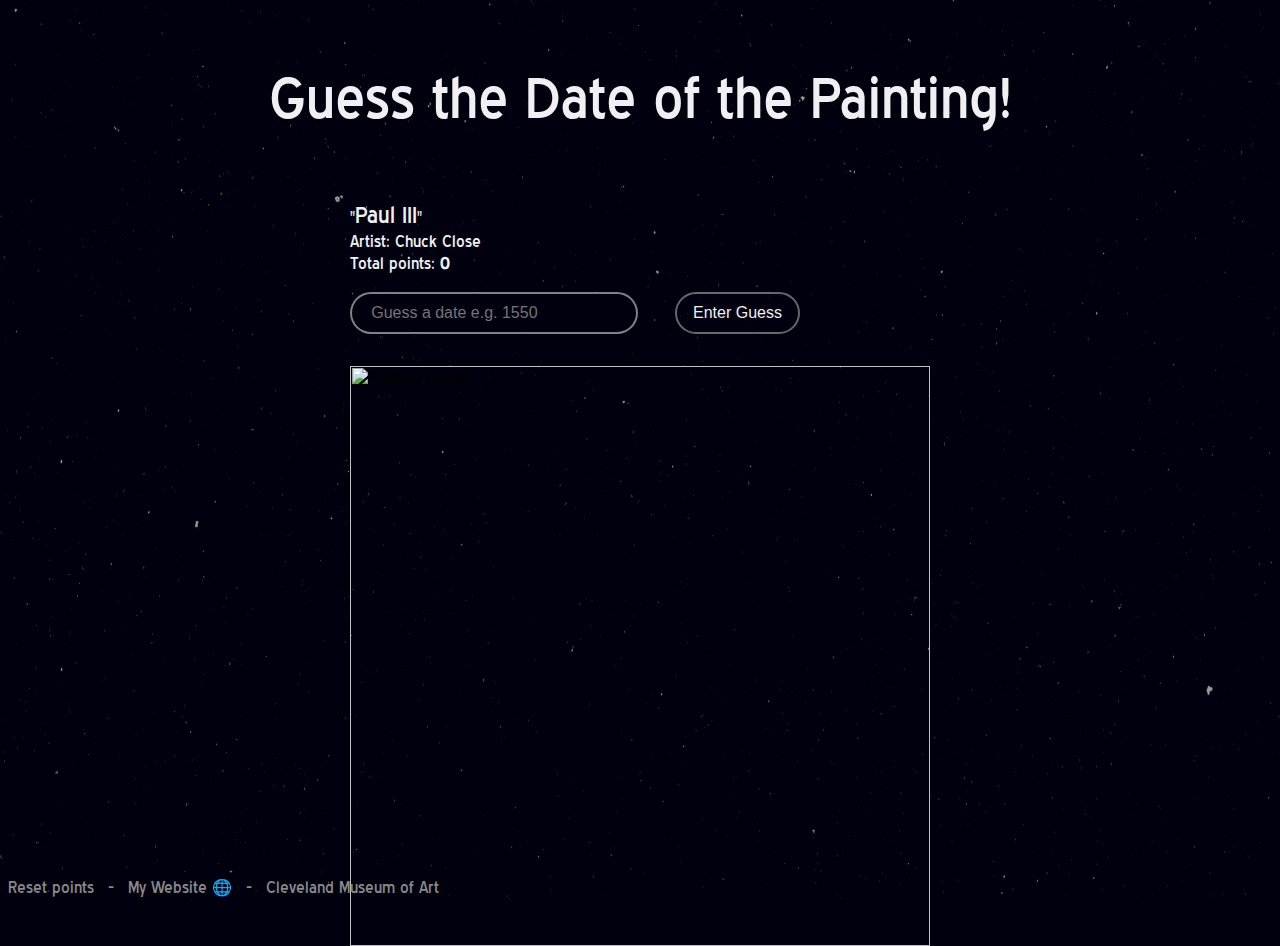
==== main.html @ 28797d25 "Add files via upload" ====
<html>
	<header>
		<title>Art Site</title>
		<link rel='icon' href='art_icon.png' type="image/x-icon">
		<link rel="stylesheet" type="text/css" href="style.css">
		<script src="https://ajax.googleapis.com/ajax/libs/jquery/3.7.1/jquery.min.js"></script>
		<script src="art_data"></script>
		<script type='text/javascript'>
				let points = 0;
				try {
					points = Number(localStorage.getItem("points"));
				} catch (err) {
					console.log(err);
				}
				//save points to local storage before close tab
				window.onbeforeunload = function () {
					localStorage.setItem("points", points + "");
				};
				
				addEventListener("DOMContentLoaded", (event) => {
					document.getElementById("points").innerHTML = points + "";
				});

				let maxPoints = 100;
				let maxDiff = 600;
				let names = [];
				let artists = [];
				let dates = [];
				let img = [];
				let l = data.split('\n');
				let guessing = true;
				let originalImageWidth;
				
				for (let i = 0; i < l.length; i++) {
					let z = l[i].split('$');
					names.push(z[0]);
					let a = (z[1].includes('(')) ? z[1].substring(0,z[1].indexOf('(')) : z[1];
					artists.push(a.replace('�','-'));
					let d = (z[2].includes('-')) ? z[2].substring(0,z[2].indexOf('-')) : z[2];
					dates.push(d.replace('c. ','').replace('s',''));
					img.push(z[3]);
				}
				
				window.onload = function() {
					changeImageRandom();
					guessing = true;
				};
				
				let imgs = [
				'https://piction.clevelandart.org/cma/ump.di?e=07C6C3BD862A388EB1568E5747C30719D27E32B5AFAC31E05C8A1BA401B966B0&s=24247294&se=2123433717&v=3&f=%5Cd2087%5Cu284320872%5C1945.24_o5.jpg',
				'https://piction.clevelandart.org/cma/ump.di?e=8FB760F48169EFA20FFF38E32EA672CF91ED0AC2A0A5A745830D9A483C55C284&s=24247294&se=340663891&v=4&f=1943.60_o5.jpg',
				'https://piction.clevelandart.org/cma/ump.di?e=90B4F78C2143C17775026F29F14EF6902C1921249A095EA265A0542028525BAB&s=24247294&se=1905716243&v=0&f=1951.355_o5.jpg'
				];
				
				let i = 0;
				
				function toggleGuessing(value) {
					guessing = value;
					if (guessing) {
						document.getElementById('random').style.display = 'none';
						document.getElementById('checkDate').style.display = 'inline';
					} else {
						document.getElementById('random').style.display = 'inline';
						document.getElementById('checkDate').style.display = 'none';
					}
				}
				
				function changeImage(d) {
					document.getElementById('result').innerHTML = '';
					i = ((i + d) % names.length < 0) ? names.length - 1 : (i + d) % names.length;
					setElements(i);
					toggleGuessing(true);
				}
				
				function changeImageRandom() {
					let t = 800;
					originalImageWidth = $("#image").width();
					$( "#image" ).hide().slideDown({duration: t*0.5, queue: false});
					$("#image").css('opacity', '0');
					$( "#image" ).fadeTo(t, 1);
					document.getElementById('result').innerHTML = '';
					document.getElementById('player-date').innerHTML = '';
					document.getElementById('actual-date').innerHTML = '';
					document.getElementById('addition').innerHTML = '';
					i = Math.floor(Math.random()*names.length);
					setElements(i);
					document.getElementById('random').style.display = 'inline';
					toggleGuessing(true);
					document.getElementById('textbox').value = '';
				}
				
				function setElements(i) {
					document.getElementById('name').innerHTML = names[i];
					document.getElementById('artist').innerHTML = artists[i];
					document.getElementById('date').innerHTML = '';
					//document.getElementById('var').innerHTML = i;
					document.getElementById('image').src = img[i];
				}
				
				function isNumeric(str) {
					if (typeof str != "string") return false;
					return !isNaN(str) && !isNaN(parseFloat(str));
				}
				
				function checkDate() {
					let tb = document.getElementById('textbox');
					let rs = document.getElementById('result');
					let guess = tb.value.trim();
					//-- guess needs to be number
					if (!isNumeric(guess)) return;
					
					let actual = dates[i];
					let player_date = document.getElementById('player-date');
					let actual_date = document.getElementById('actual-date');
					let additional_points = document.getElementById('addition');
					let pointsGained = Math.round(getPoints(guess, actual) * 10) / 10;
					if (pointsGained == 200) {
						rs.innerHTML = pointsGained + ' points! Perfect Guess!';
					} else {
						rs.innerHTML = pointsGained + ' points! (Off by ' + Math.abs(guess - actual) + ' years)';
					}
					player_date.innerHTML = "Date guessed: " + guess;
					actual_date.innerHTML = "✪ Actual date: " + actual;
					additional_points.innerHTML = "+" + pointsGained;
					points += pointsGained;
					points = Math.round(points * 10) / 10;
					document.getElementById('points').innerHTML = points + '';
					document.getElementById('date').innerHTML = "Date: " + dates[i];
					toggleGuessing(false);
				}
				
				function getPoints(guess, actual) {
					let x = Math.abs(guess - actual);
					if (guess == actual) {
						return 200;
					}
					return maxPoints * (2.7182**((-1 / (20 * maxDiff)) * (x**2)));
				}
			
			
		</script>
	</header>
	
	<body>
		<img src="texture.png" style="position: absolute; left: 0; top: 0; width: 100%; height: 100%; opacity: 0.6; user-drag: none; -webkit-user-drag: none; user-select: none; -moz-user-select: none; -webkit-user-select: none; -ms-user-select: none; z-index: -1;">
		<h1 id="big-text"><center>Guess the Date of the Painting!</center></h1>
		<div id="content">
			<div id="painting-info">
				<div id="painting-text">
					<p>"<span id='name'></span>"</p>		
					<p>Artist: <span id='artist'>Conrad Marca-Relli</span></p>		
					<p id='date'></p>
					<p>Total points: <b id='points'>0</b> <b><span id="addition" style="color: rgb(120, 120, 120); margin-left: 0.2rem;"></span></b></p>
					
					<input id='textbox' type='text' placeholder='Guess a date e.g. 1550'>
					<button title='Enter guess' id='checkDate' class='button' onClick='checkDate()'>Enter Guess</button>
					<button title='Pick a random painting' id='random' class="button" onClick='changeImageRandom()'>Next</button>
					<p id="player-date"></p>
					<p id="actual-date" style="color: rgb(220, 220, 240);"></p>
					<p id='result' style="margin-bottom: 1rem;"></p>
				</div>
				<img id='image' alt='Painting Image'>
			</div>
		</div>
	</body>
	
	<footer>
		<p class="footer-stuff" id='reset-points' onClick='points = 0; document.getElementById("points").innerHTML = points + ""; changeImageRandom();'>Reset points</p>
		<p class="footer-stuff">⁃</p>
		<a class="footer-stuff" target="_blank" href="https://max-7777.github.io/max-site/index.html">My Website 🌐</a>
		<p class="footer-stuff">⁃</p>
		<a class="footer-stuff" href="https://www.clevelandart.org/" target="_blank">Cleveland Museum of Art</a> 
	</footer>


</html>
---- style.css ----
:root {
	--offwhite: #f0f0f2; 
}

body {
	margin: 0;
	padding: 0;
	background-color: #01000f;
	font-family: font4;
}

@font-face {
	font-family: font;
	src: url('Roboto-Regular.ttf');
}

@font-face {
	font-family: font2;
	src: url('Alte-Regular.ttf');
}

@font-face {
	font-family: font2-bold;
	src: url('Alte-Bold.ttf');
}

@font-face {
	font-family: font3;
	src: url('font.ttf');
}

@font-face {
	font-family: font4;
	src: url('blue_highway_rg.otf');
}

p {
	font-family: font4;
	font-size: 16px;
	margin: 0.2rem 0 0.2rem 0;
	color: var(--offwhite);
}

b {
	font-size: 16px;
}

h1 {
	font-weight: normal;
	font-size: 30px;
	color: var(--offwhite);
}

h3 {
	font-size: 30px;
	font-weight: normal;
	padding: 0px;
	margin-top: 10px;
	margin-bottom: 10px;
	margin-left: 0px;
}

img {
	display: block;
	padding: 0px;
	margin: 0px;
}

input {
	height: 30px;
	width: 18rem;
	margin: 1rem 2rem 1rem 0;
	padding: 1.2rem;
	border-radius: 100px;
	background-color: #01000f;
	border: 3px solid rgba(255, 255, 255, 0.4);
	color: var(--offwhite);
	font-size: 16px;
	
	border: 2px solid rgba(255, 255, 255, 0.5);
	-webkit-transition: 0.5s;
	transition: 0.5s;
	outline: none;
}

input:focus {
	border: 2px solid #fff;
}

button {
	cursor: pointer;
	margin: 10px;
	margin-left: 0px;
	height: 30px;
	display: inline-block;
	height: 42px;
	margin: 1rem 2rem 1rem 0;
	padding: 0 1rem 0 1rem;
	border-radius: 100px;
	background-color: rgba(0,0,0,0);
	border: 2px solid rgba(255, 255, 255, 0.4);
	color: var(--offwhite);
	font-size: 16px;
}

button:hover {
	border: 2px solid #fff;
}

.var {
	margin: 0px;
}

.sep {
	margin: 5px;
}

h1 {
	margin: 5px;
}

.title {
	margin: auto;
	text-align: center;
}

#big-text {
	margin-top: 4rem;
	margin-bottom: 4rem;
	font-size: 3.5rem;
}

#painting-info {
	display: inline-block;
	text-align: left;
}

#content {
	text-align: center;
}

#image {
	width: auto;
	height: 580px;
}

#painting-text {
	margin-top: 0.4rem;
}

#name {
	font-size: 1.4rem;
}

footer {
	position: absolute;
	bottom: 0rem;
	left: 0rem;
}

#reset-points {
}

.footer-stuff {
	display: inline-block;
	color: #888;
	margin-left: 0.5rem;
	text-decoration: none;
}

a:hover {
	cursor: pointer;
	text-decoration: underline;
}

#reset-points:hover {
	cursor: pointer;
	text-decoration: underline;
}
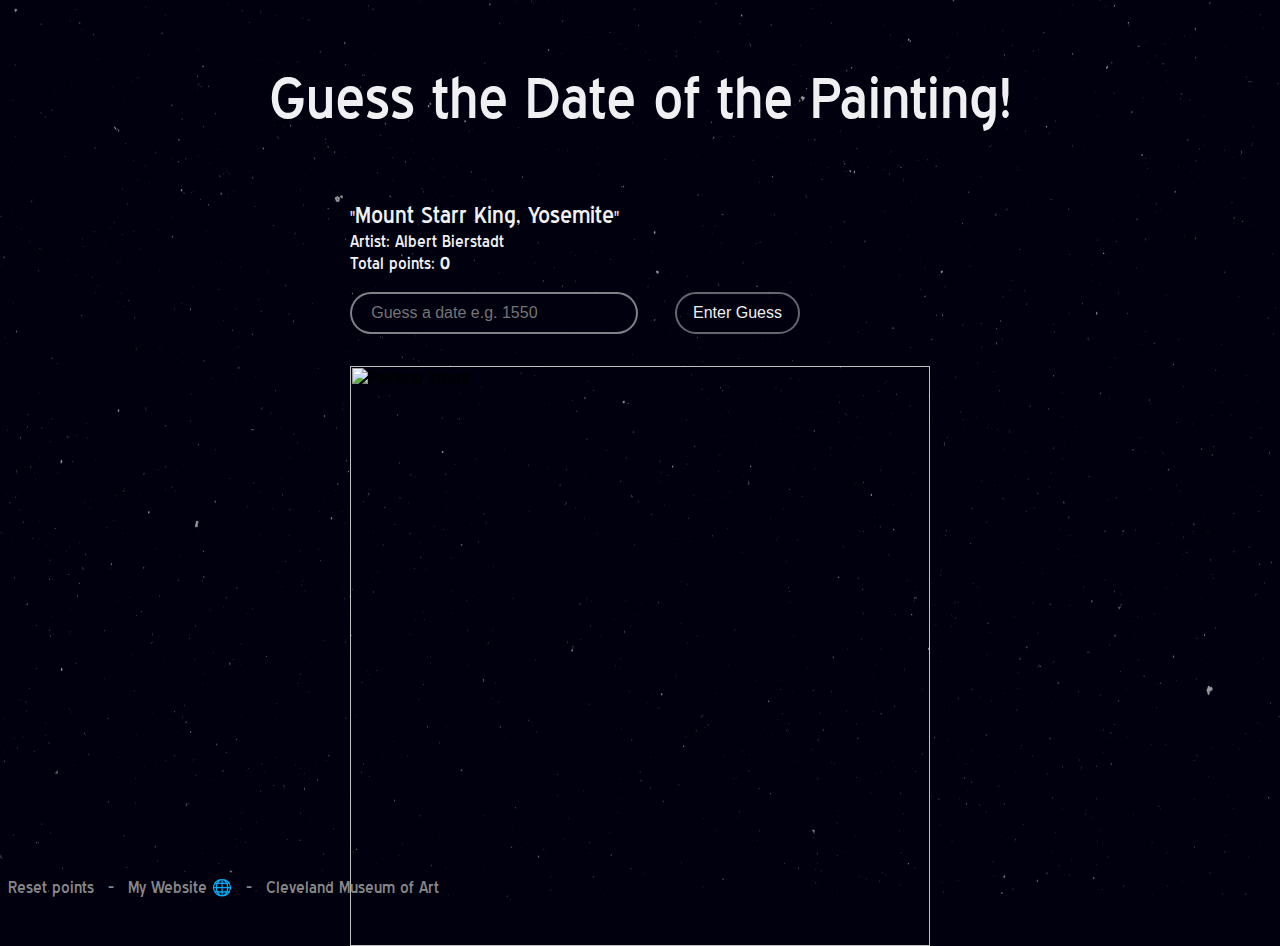
==== commit db4154e7: "Minor update title, update style" ====
--- a/main.html
+++ b/main.html
@@ -1,6 +1,6 @@
 <html>
 	<header>
-		<title>Art Site</title>
+		<title>Guess the Date of the Painting!</title>
 		<link rel='icon' href='art_icon.png' type="image/x-icon">
 		<link rel="stylesheet" type="text/css" href="style.css">
 		<script src="https://ajax.googleapis.com/ajax/libs/jquery/3.7.1/jquery.min.js"></script>
--- a/style.css
+++ b/style.css
@@ -7,6 +7,7 @@
 	padding: 0;
 	background-color: #01000f;
 	font-family: font4;
+	overflow: clip;
 }
 
 @font-face {
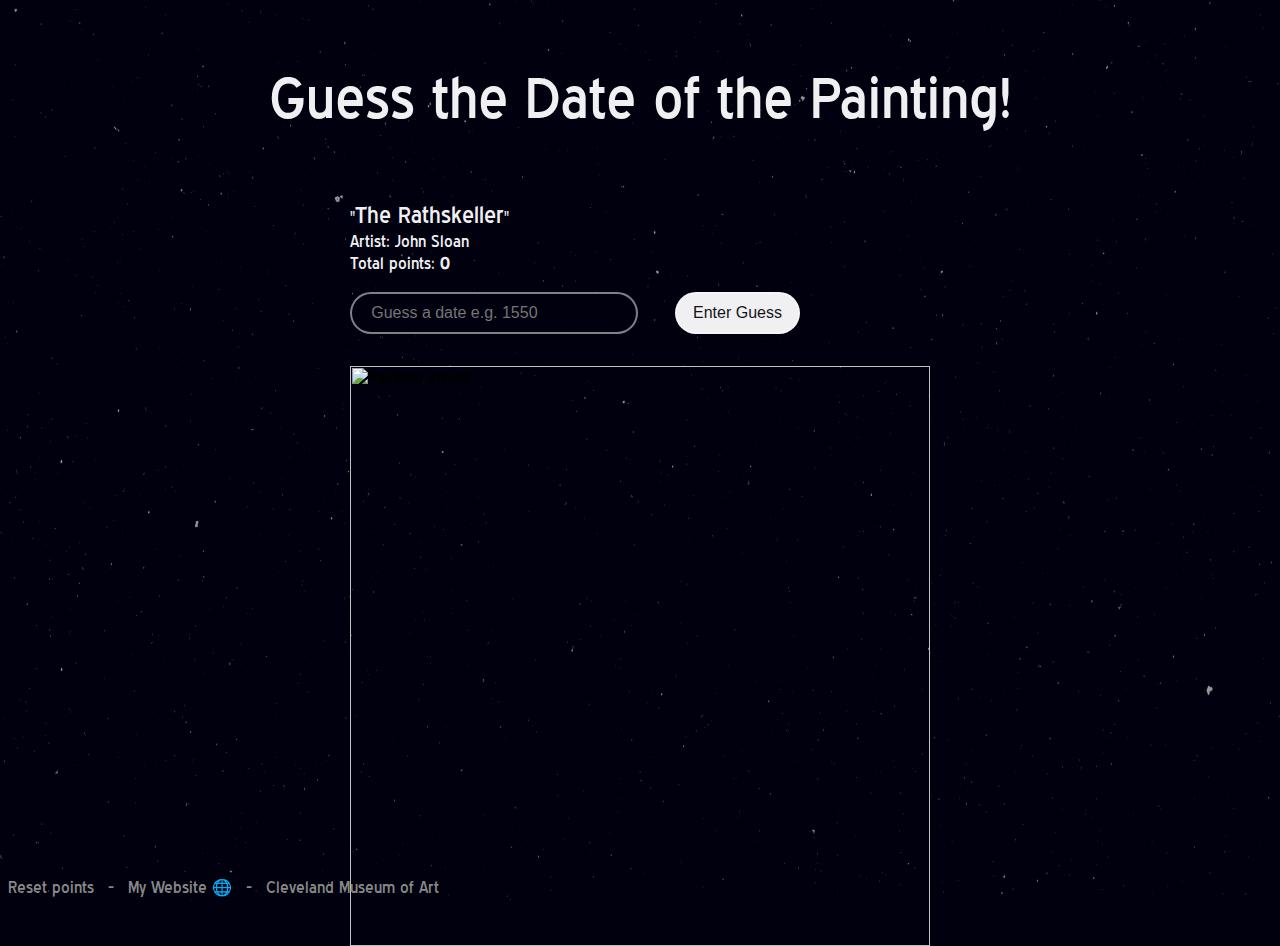
==== commit 46ec3389: "updated button style" ====
--- a/main.html
+++ b/main.html
@@ -1,7 +1,7 @@
 <html>
 	<header>
 		<title>Guess the Date of the Painting!</title>
-		<link rel='icon' href='art_icon.png' type="image/x-icon">
+		<link rel='icon' href='art_icon.png?' type="image/x-icon">
 		<link rel="stylesheet" type="text/css" href="style.css">
 		<script src="https://ajax.googleapis.com/ajax/libs/jquery/3.7.1/jquery.min.js"></script>
 		<script src="art_data"></script>
--- a/style.css
+++ b/style.css
@@ -108,6 +108,41 @@
 	border: 2px solid #fff;
 }
 
+#checkDate, #random {
+	cursor: pointer;
+	margin: 10px;
+	margin-left: 0px;
+	height: 30px;
+	display: inline-block;
+	height: 42px;
+	margin: 1rem 2rem 1rem 0;
+	padding: 0 1rem 0 1rem;
+	border-radius: 100px;
+	background-color: var(--offwhite);
+	border: 2px solid rgba(255, 255, 255, 0.4);
+	color: rgb(20, 20, 20);
+	font-size: 16px;
+}
+
+#checkDate:hover, #random:hover {
+	border: 2px solid #fff;
+	background-color: rgba(0,0,0,0);
+	color: var(--offwhite);
+	-webkit-transition: 0.2s;
+	transition: 0.2s;
+	outline: none;
+}
+
+#checkDate:active, #random:active {
+	background-color: #999;
+	border: 2px solid rgba(255, 255, 255, 0.4);
+	color: rgb(20, 20, 20);
+
+	-webkit-transition: 0s;
+	transition: 0s;
+	outline: none;
+}
+
 .var {
 	margin: 0px;
 }
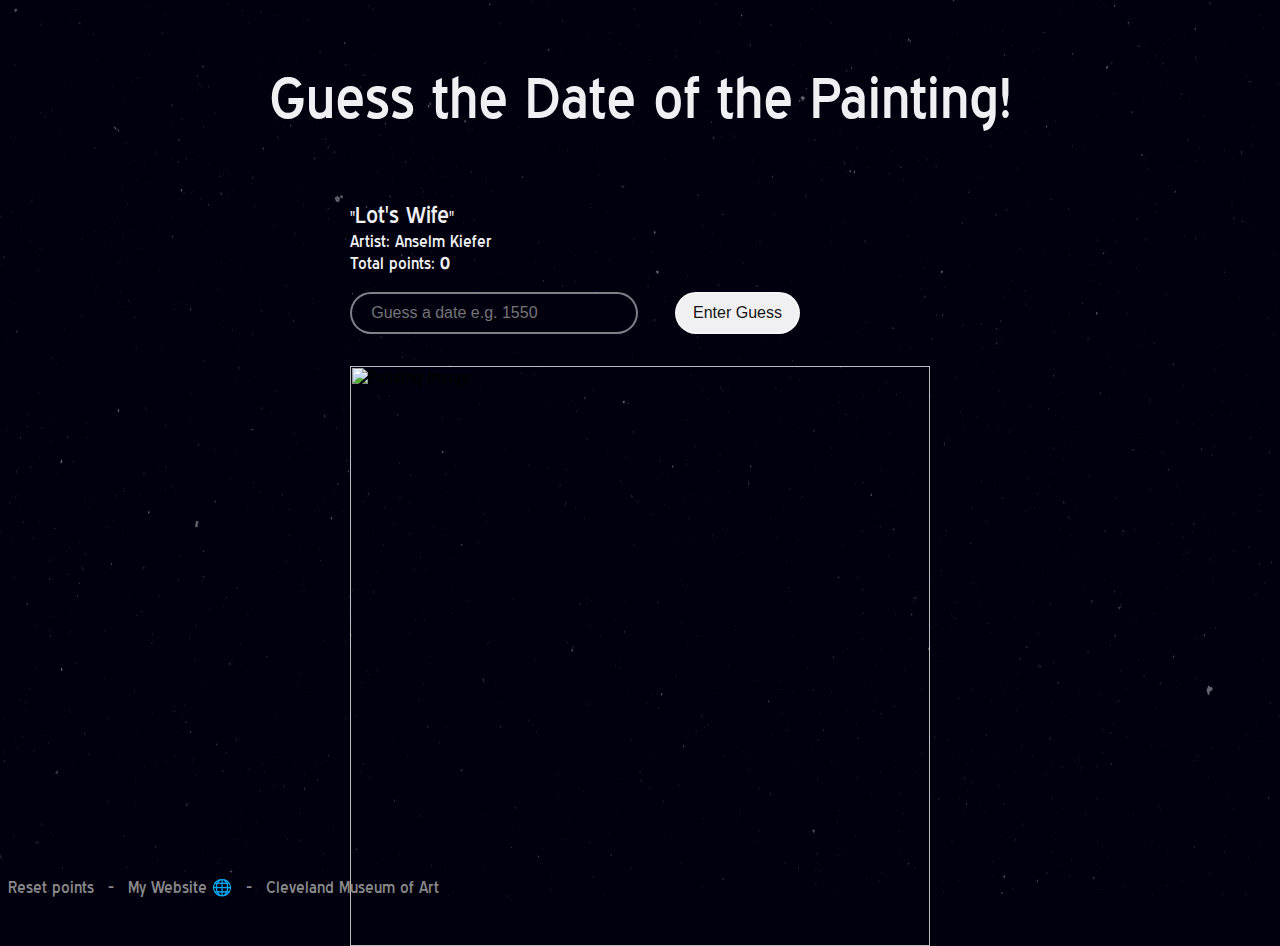
==== commit 00bab7ec: "changed bg" ====
--- a/main.html
+++ b/main.html
@@ -2,6 +2,7 @@
 	<header>
 		<title>Guess the Date of the Painting!</title>
 		<link rel='icon' href='art_icon.png?' type="image/x-icon">
+		<link rel="shortcut icon" type="image/x-icon" href="art_icon.png?">
 		<link rel="stylesheet" type="text/css" href="style.css">
 		<script src="https://ajax.googleapis.com/ajax/libs/jquery/3.7.1/jquery.min.js"></script>
 		<script src="art_data"></script>
@@ -142,7 +143,7 @@
 	</header>
 	
 	<body>
-		<img src="texture.png" style="position: absolute; left: 0; top: 0; width: 100%; height: 100%; opacity: 0.6; user-drag: none; -webkit-user-drag: none; user-select: none; -moz-user-select: none; -webkit-user-select: none; -ms-user-select: none; z-index: -1;">
+		<img src="texture.png" style="position: absolute; left: 0; top: 0; width: 100%; height: 100%; opacity: 0.4; user-drag: none; -webkit-user-drag: none; user-select: none; -moz-user-select: none; -webkit-user-select: none; -ms-user-select: none; z-index: -1;">
 		<h1 id="big-text"><center>Guess the Date of the Painting!</center></h1>
 		<div id="content">
 			<div id="painting-info">
